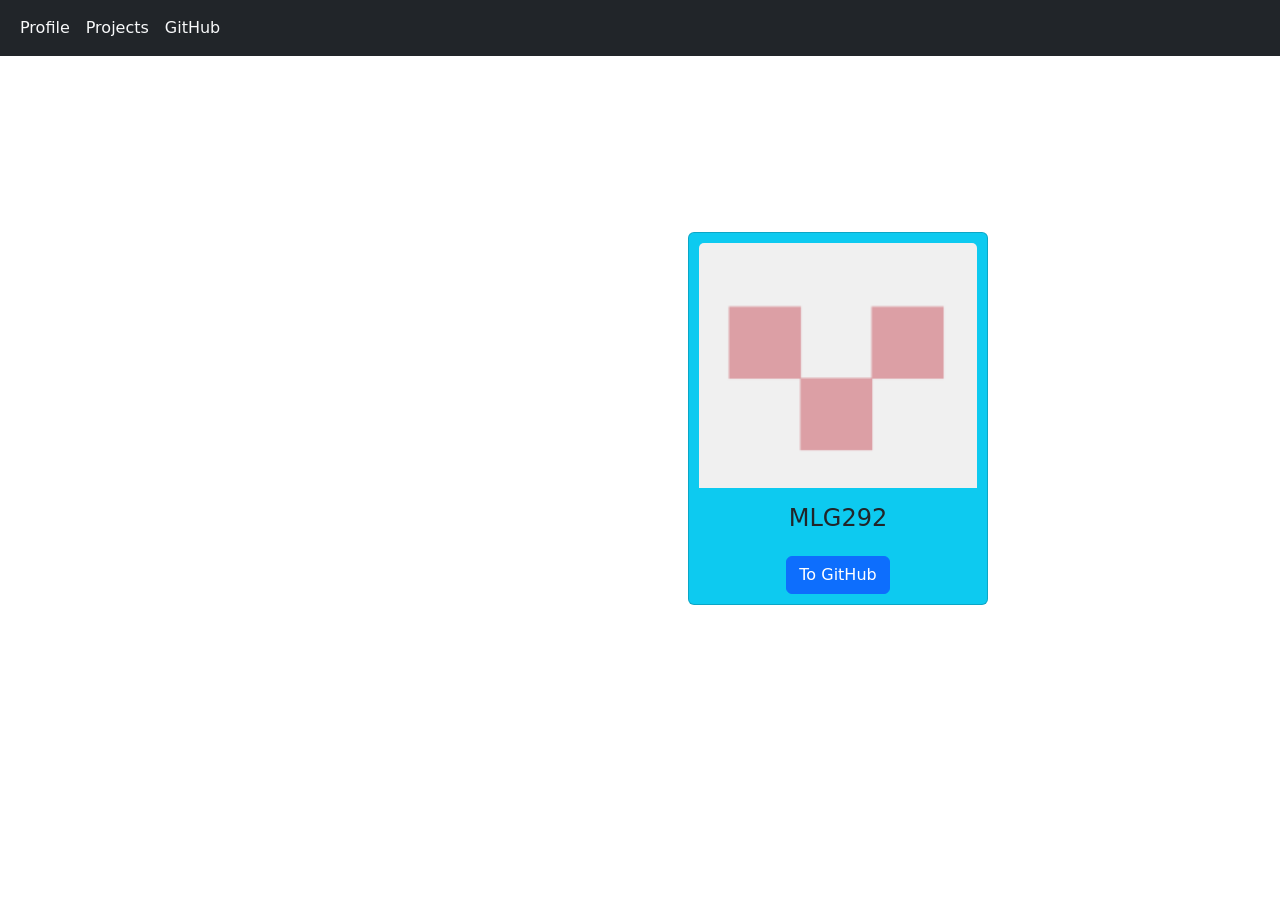
==== github.html @ 26fd2266 "first commit" ====
<!DOCTYPE html>
<html>
    
    <head>
        <meta charset="utf-8" />
        <meta name="viewport" content="width=device-width" />
        <link href="https://cdn.jsdelivr.net/npm/bootstrap@5.3.3/dist/css/bootstrap.min.css" rel="stylesheet">
        <script src="https://cdn.jsdelivr.net/npm/bootstrap@5.3.3/dist/js/bootstrap.bundle.min.js"></script>
        <link href="style.css" rel="stylesheet" type="text/css"/>
        <title>MG's Portfolio</title>
    </head>
    <body>
      <nav class="navbar navbar-expand-sm navbar-dark bg-dark">
        <div class="container-fluid">
          <ul class="navbar-nav sticky-top">
            <li class="nav-item">
              <a class="nav-link text-light" href="profile.html">Profile</a>
            </li>
            <li class="nav-item">
              <a class="nav-link text-light" href="projects.html">Projects</a>
            </li>
            <li class="nav-item">
              <a class="nav-link text-light" href="github.html">GitHub</a>
            </li>
          </ul>
        </div>
    </nav>
    <div>
      <div>
        <h1 class="title">GitHub</h1>
      </div>
    </div>
      <div class="container-fluid text-dark text-center">
        <div class="container">
          <div class="row">
            <div class="col-md-6 p-5">
              <h1 class="paragraphs1">This page links to my GitHub.</h1>
            </div>
            <div class="col-md-6 p-5">
              <div class="card bg-info col-sm-3 mt-5" style="width: 300px; padding: 10px;">
                <img class="card-img-top" src="github face.png" alt="Card image">
                <div class="card-body">
                  <h4 class="card-title">MLG292</h4>
                </div>
                <div class="card-text">
                  <a href="https://github.com/MLG292" class="btn btn-primary">To GitHub</a>
                </div>
              </div> 
            </div>
            <div class="col-md-12 p-5">
              <h1 class="paragraphs1">Thank you for viewing my site!</h1>
            </div>
          </div>
        </div>
      </div>
    </body>
</html>
---- style.css ----
body {
    margin: 0;
    min-height: 100vh;
    background: none;
}
.video-container {
  position: fixed;
  inset: 0;
  overflow: hidden;
  z-index: -1;
}
@font-face {
  font-family: "superFont";
  src: url("../fonts/my-font.woff2") format("woff2");
  font-weight: 400;
  font-style: normal;
}
#bg-video {
  position: absolute;
  top: 50%;
  left: 50%;
  min-width: 100%;
  min-height: 100%;
  width: auto;
  height: auto;
  z-index: -1;
  transform: translate(-50%, -50%);
  object-fit: cover;
}
.title {
    text-align: center;
    font-size: 60px;
    color: white;
}
.paragraphs1 {
    text-align: center;
    font-size: 50px;
    color: white;
}
.paragraphs2 {
    text-align: center;
    font-size: 40px;
    color: white;
}
.mini {
    font-size: 20px;
    text-align: center;
}
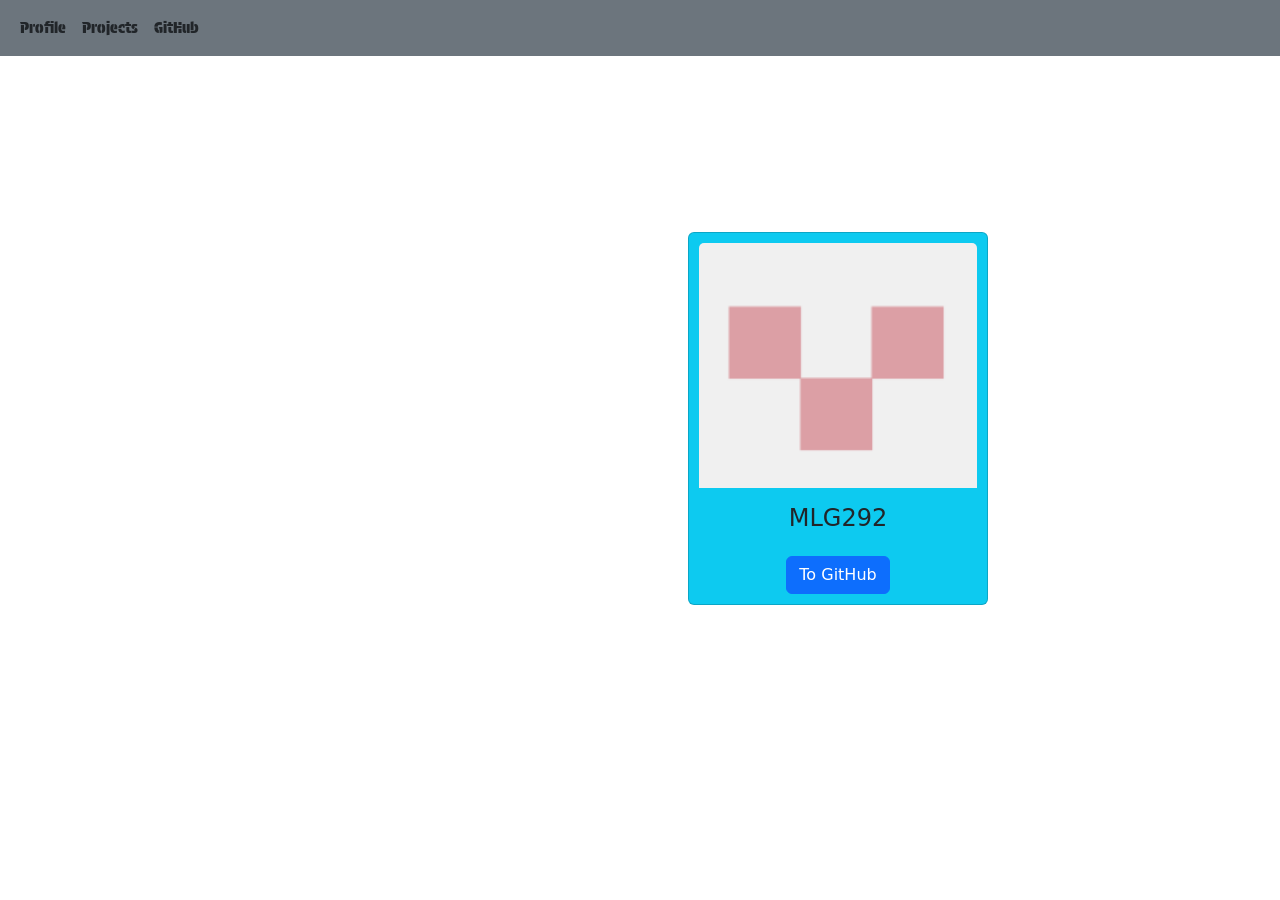
==== commit 141e25ff: "Profile message change & backgrund to all htmls" ====
--- a/github.html
+++ b/github.html
@@ -7,20 +7,25 @@
         <link href="https://cdn.jsdelivr.net/npm/bootstrap@5.3.3/dist/css/bootstrap.min.css" rel="stylesheet">
         <script src="https://cdn.jsdelivr.net/npm/bootstrap@5.3.3/dist/js/bootstrap.bundle.min.js"></script>
         <link href="style.css" rel="stylesheet" type="text/css"/>
-        <title>MG's Portfolio</title>
+        <title>Sensei Masons's Portfolio</title>
     </head>
     <body>
-      <nav class="navbar navbar-expand-sm navbar-dark bg-dark">
+      <header class="video-container">
+      <video autoplay muted loop playsinline id="bg-video">
+        <source src="donuts.mp4" type="video/mp4">
+      </video>
+      </header>
+      <nav class="navbar navbar-expand-sm navbar-light bg-secondary">
         <div class="container-fluid">
           <ul class="navbar-nav sticky-top">
             <li class="nav-item">
-              <a class="nav-link text-light" href="profile.html">Profile</a>
+              <a class="nav-link text-dark" href="profile.html">Profile</a>
             </li>
             <li class="nav-item">
-              <a class="nav-link text-light" href="projects.html">Projects</a>
+              <a class="nav-link text-dark" href="projects.html">Projects</a>
             </li>
             <li class="nav-item">
-              <a class="nav-link text-light" href="github.html">GitHub</a>
+              <a class="nav-link text-dark" href="github.html">GitHub</a>
             </li>
           </ul>
         </div>
--- a/style.css
+++ b/style.css
@@ -2,6 +2,12 @@
     margin: 0;
     min-height: 100vh;
     background: none;
+}
+.bg-grey {
+    /* background-color: #808080; */
+    --bs-grey-rgb: 128, 128, 128;
+    background-color: rgba(var(--bs-grey-rgb), var(--bs-bg-opacity, 1)) !important;
+    color: grey;
 }
 .video-container {
   position: fixed;
@@ -9,11 +15,27 @@
   overflow: hidden;
   z-index: -1;
 }
+.red_boxy {
+    background-color: #DC143C;
+    background-image: var(--bs-gradient); 
+  }
 @font-face {
   font-family: "superFont";
-  src: url("../fonts/my-font.woff2") format("woff2");
+  src: url("Playfair_Display/PlayfairDisplay-VariableFont_wght.ttf") format("truetype");
   font-weight: 400;
   font-style: normal;
+}
+@font-face {
+    font-family: "protest";
+    src: url("Protest_Guerrilla/ProtestGuerrilla-Regular.ttf") format("truetype");
+    font-weight: 400;
+    font-style: normal;
+}
+@font-face {
+    font-family: "york";
+    src: url("newyork/NewYork PERSONAL USE.otf") format("truetype");
+    font-weight: 400;
+    font-style: normal;
 }
 #bg-video {
   position: absolute;
@@ -31,16 +53,22 @@
     text-align: center;
     font-size: 60px;
     color: white;
+    font-family:'protest', serif;
+}
+.navbar .nav-link {
+    font-family: 'protest', serif;
 }
 .paragraphs1 {
     text-align: center;
     font-size: 50px;
     color: white;
+    font-family: "superFont", serif;
 }
 .paragraphs2 {
     text-align: center;
     font-size: 40px;
     color: white;
+    font-family: 'york', serif;
 }
 .mini {
     font-size: 20px;
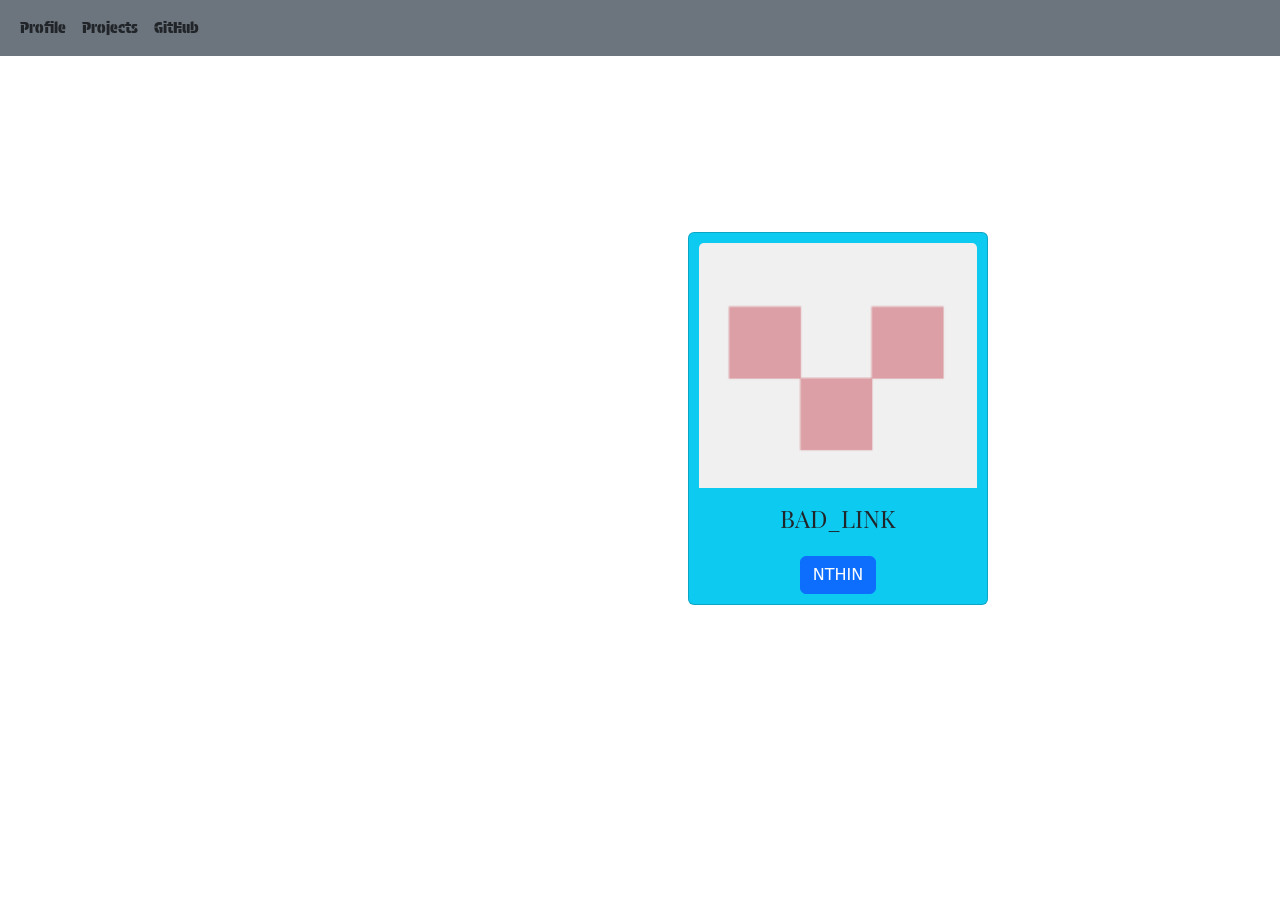
==== commit 5c6ac944: "Changes" ====
--- a/github.html
+++ b/github.html
@@ -45,10 +45,10 @@
               <div class="card bg-info col-sm-3 mt-5" style="width: 300px; padding: 10px;">
                 <img class="card-img-top" src="github face.png" alt="Card image">
                 <div class="card-body">
-                  <h4 class="card-title">MLG292</h4>
+                  <h4 class="card-title">BAD_LINK</h4>
                 </div>
                 <div class="card-text">
-                  <a href="https://github.com/MLG292" class="btn btn-primary">To GitHub</a>
+                  <a href="https://github.com/MLG292" class="btn btn-primary">NTHIN</a>
                 </div>
               </div> 
             </div>
--- a/style.css
+++ b/style.css
@@ -7,7 +7,12 @@
     /* background-color: #808080; */
     --bs-grey-rgb: 128, 128, 128;
     background-color: rgba(var(--bs-grey-rgb), var(--bs-bg-opacity, 1)) !important;
-    color: grey;
+    /*color: grey; */
+}
+.bg-green {
+    /*background-color: rgba(var(--bs-green-rgb), var(--bs-bg-opacity, 0)) !important; */
+    background-color: #8DDCDC !important; /* !important ensures it overrides Bootstrap */
+    border: none;
 }
 .video-container {
   position: fixed;
@@ -15,6 +20,12 @@
   overflow: hidden;
   z-index: -1;
 }
+.card-title {
+    font-family: "superFont", "serif";
+}
+/*.card-body {
+    font-family: "york", "serif";
+} */
 .red_boxy {
     background-color: #DC143C;
     background-image: var(--bs-gradient); 
@@ -71,6 +82,8 @@
     font-family: 'york', serif;
 }
 .mini {
+    text-align: center;
     font-size: 20px;
-    text-align: center;
+    color: white;
+    font-family: "superFont", serif;
 }
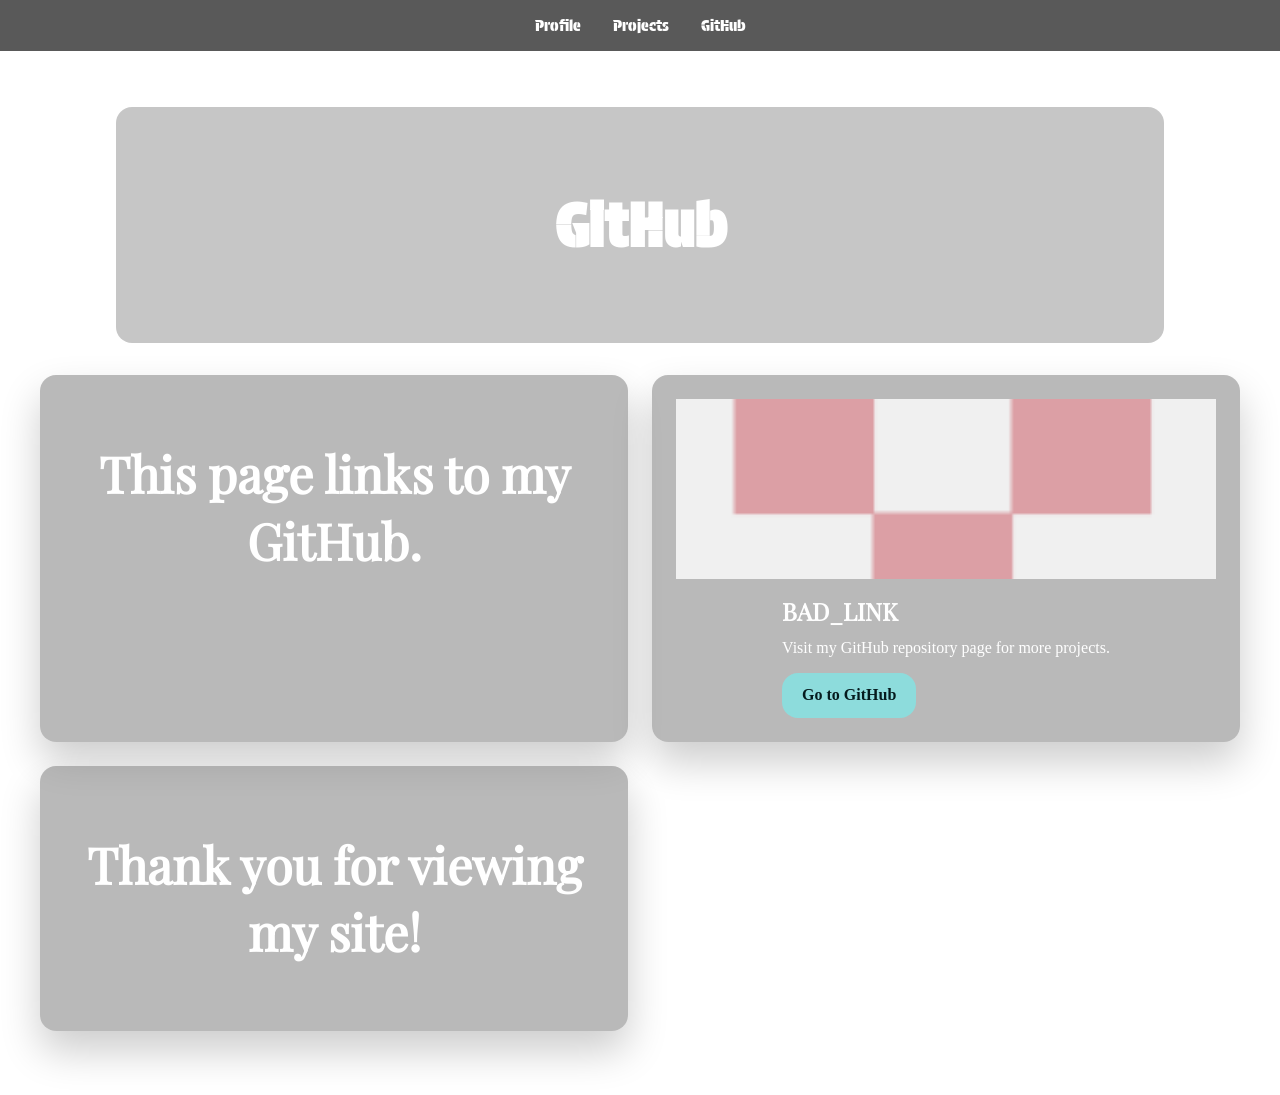
==== commit e86a2a44: "Removed use of Bootstrap, fully html & css. Made boxes rounded & added more cards to have games adde" ====
--- a/github.html
+++ b/github.html
@@ -3,60 +3,46 @@
     
     <head>
         <meta charset="utf-8" />
-        <meta name="viewport" content="width=device-width" />
-        <link href="https://cdn.jsdelivr.net/npm/bootstrap@5.3.3/dist/css/bootstrap.min.css" rel="stylesheet">
-        <script src="https://cdn.jsdelivr.net/npm/bootstrap@5.3.3/dist/js/bootstrap.bundle.min.js"></script>
+        <meta name="viewport" content="width=device-width, initial-scale=1" />
         <link href="style.css" rel="stylesheet" type="text/css"/>
         <title>Sensei Masons's Portfolio</title>
     </head>
     <body>
       <header class="video-container">
-      <video autoplay muted loop playsinline id="bg-video">
-        <source src="donuts.mp4" type="video/mp4">
-      </video>
+        <video autoplay muted loop playsinline id="bg-video">
+          <source src="donuts.mp4" type="video/mp4">
+        </video>
       </header>
-      <nav class="navbar navbar-expand-sm navbar-light bg-secondary">
-        <div class="container-fluid">
-          <ul class="navbar-nav sticky-top">
-            <li class="nav-item">
-              <a class="nav-link text-dark" href="profile.html">Profile</a>
-            </li>
-            <li class="nav-item">
-              <a class="nav-link text-dark" href="projects.html">Projects</a>
-            </li>
-            <li class="nav-item">
-              <a class="nav-link text-dark" href="github.html">GitHub</a>
-            </li>
-          </ul>
+
+      <nav class="top-nav">
+        <div class="nav-inner">
+          <a class="nav-link" href="index.html">Profile</a>
+          <a class="nav-link" href="projects.html">Projects</a>
+          <a class="nav-link" href="github.html">GitHub</a>
         </div>
-    </nav>
-    <div>
-      <div>
-        <h1 class="title">GitHub</h1>
-      </div>
-    </div>
-      <div class="container-fluid text-dark text-center">
-        <div class="container">
-          <div class="row">
-            <div class="col-md-6 p-5">
-              <h1 class="paragraphs1">This page links to my GitHub.</h1>
-            </div>
-            <div class="col-md-6 p-5">
-              <div class="card bg-info col-sm-3 mt-5" style="width: 300px; padding: 10px;">
-                <img class="card-img-top" src="github face.png" alt="Card image">
-                <div class="card-body">
-                  <h4 class="card-title">BAD_LINK</h4>
-                </div>
-                <div class="card-text">
-                  <a href="https://github.com/MLG292" class="btn btn-primary">NTHIN</a>
-                </div>
-              </div> 
-            </div>
-            <div class="col-md-12 p-5">
-              <h1 class="paragraphs1">Thank you for viewing my site!</h1>
+      </nav>
+
+      <main class="page-section">
+        <section class="intro-box">
+          <h1 class="title">GitHub</h1>
+        </section>
+
+        <section class="text-grid">
+          <div class="text-card">
+            <h1 class="paragraphs1">This page links to my GitHub.</h1>
+          </div>
+          <div class="link-card">
+            <img class="project-image" src="github face.png" alt="GitHub profile image">
+            <div class="project-card-body">
+              <h4 class="project-title">BAD_LINK</h4>
+              <p>Visit my GitHub repository page for more projects.</p>
+              <a class="link-button" href="https://github.com/MLG292" target="_blank" rel="noreferrer">Go to GitHub</a>
             </div>
           </div>
-        </div>
-      </div>
+          <div class="text-card">
+            <h1 class="paragraphs1">Thank you for viewing my site!</h1>
+          </div>
+        </section>
+      </main>
     </body>
 </html>
--- a/style.css
+++ b/style.css
@@ -86,4 +86,187 @@
     font-size: 20px;
     color: white;
     font-family: "superFont", serif;
-}+}
+
+.text-grid {
+  display: grid;
+  gap: 1.5rem;
+  margin-top: 2rem;
+}
+
+@media (min-width: 900px) {
+  .text-grid {
+    grid-template-columns: repeat(2, minmax(0, 1fr));
+  }
+}
+
+.text-card,
+.link-card {
+  background-color: rgba(128, 128, 128, 0.55);
+  border-radius: 1rem;
+  padding: 1.5rem;
+  box-shadow: 0 20px 40px rgba(0, 0, 0, 0.2);
+}
+
+.link-card {
+  display: flex;
+  flex-direction: column;
+  align-items: center;
+  text-align: center;
+}
+
+.link-card .project-image {
+  height: 180px;
+  margin-bottom: 1rem;
+}
+
+.link-card .project-card-body {
+  padding: 0;
+}
+
+.link-button {
+  display: inline-block;
+  margin-top: 1rem;
+  padding: 0.85rem 1.25rem;
+  background-color: #8ddcdc;
+  color: #051b1e;
+  border-radius: 1rem;
+  text-decoration: none;
+  font-weight: 700;
+  transition: transform 0.2s ease, background-color 0.2s ease;
+}
+
+.link-button:hover,
+.link-button:focus {
+  background-color: #6bb6b6;
+  transform: translateY(-1px);
+}
+
+.project-card-body p {
+  color: white;
+  margin: 0.75rem 0 0;
+}
+
+.top-nav {
+  position: sticky;
+  top: 0;
+  background-color: rgba(34, 34, 34, 0.75);
+  backdrop-filter: blur(10px);
+  z-index: 10;
+}
+
+.nav-inner {
+  display: flex;
+  justify-content: center;
+  gap: 2rem;
+  padding: 1rem 0;
+}
+
+.nav-link {
+  color: #ffffff;
+  text-decoration: none;
+  font-family: 'protest', serif;
+  font-size: 1rem;
+  transition: color 0.2s ease;
+}
+
+.nav-link:hover,
+.nav-link:focus {
+  color: #8ddcdc;
+}
+
+.page-section {
+  padding: 2rem 1rem 4rem;
+  max-width: 1200px;
+  margin: 0 auto;
+}
+
+.intro-box {
+  background-color: rgba(128, 128, 128, 0.45);
+  border-radius: 1rem;
+  padding: 2rem 1.5rem;
+  margin: 1.5rem auto;
+  max-width: 1000px;
+}
+
+.projects-grid {
+  display: grid;
+  grid-template-columns: repeat(auto-fit, minmax(280px, 1fr));
+  gap: 1.5rem;
+  margin-top: 2rem;
+}
+
+.project-card {
+  background-color: rgba(128, 128, 128, 0.75);
+  border-radius: 1.25rem;
+  overflow: hidden;
+  box-shadow: 0 20px 40px rgba(0, 0, 0, 0.25);
+  display: flex;
+  flex-direction: column;
+  min-height: 100%;
+}
+
+.project-image {
+  width: 100%;
+  height: 200px;
+  object-fit: cover;
+}
+
+.project-card-body {
+  padding: 1rem;
+  text-align: left;
+}
+
+.project-title {
+  margin: 0 0 0.75rem;
+  font-family: "superFont", serif;
+  font-size: 1.5rem;
+  color: white;
+}
+
+.project-card-body ul {
+  margin: 0;
+  padding-left: 1.25rem;
+  color: white;
+  line-height: 1.6;
+}
+
+.project-card-body li {
+  margin-bottom: 0.65rem;
+}
+
+.project-details {
+  border-top: 1px solid rgba(255, 255, 255, 0.15);
+  background-color: rgba(0, 0, 0, 0.05);
+  padding: 1rem;
+}
+
+.project-details summary {
+  cursor: pointer;
+  list-style: none;
+  outline: none;
+  font-weight: 700;
+  color: white;
+  background-color: #8ddcdc;
+  border-radius: 0.75rem;
+  padding: 0.8rem 1rem;
+}
+
+.project-details summary::-webkit-details-marker {
+  display: none;
+}
+
+.project-details p,
+.project-details a {
+  margin: 0.75rem 0 0;
+  color: #ffffff;
+  display: block;
+}
+
+.project-details a {
+  text-decoration: underline;
+}
+
+.project-details[open] summary {
+  background-color: #6bb6b6;
+}
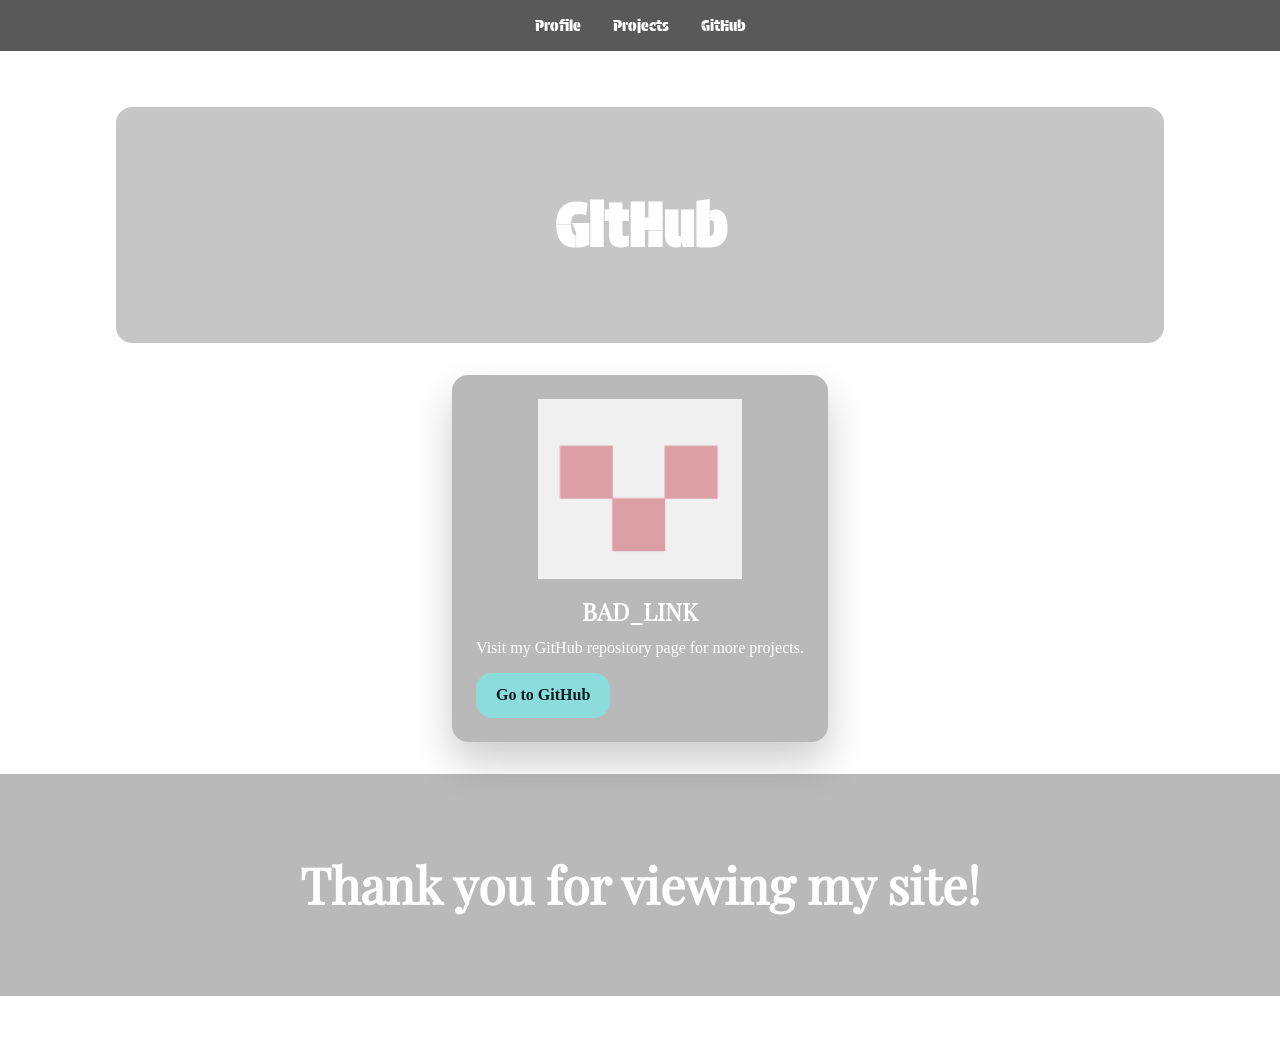
==== commit d82c5ae8: "Small game updates" ====
--- a/github.html
+++ b/github.html
@@ -27,10 +27,7 @@
           <h1 class="title">GitHub</h1>
         </section>
 
-        <section class="text-grid">
-          <div class="text-card">
-            <h1 class="paragraphs1">This page links to my GitHub.</h1>
-          </div>
+        <section class="centered-card">
           <div class="link-card">
             <img class="project-image" src="github face.png" alt="GitHub profile image">
             <div class="project-card-body">
@@ -39,6 +36,9 @@
               <a class="link-button" href="https://github.com/MLG292" target="_blank" rel="noreferrer">Go to GitHub</a>
             </div>
           </div>
+        </section>
+
+        <section class="full-width-banner">
           <div class="text-card">
             <h1 class="paragraphs1">Thank you for viewing my site!</h1>
           </div>
--- a/style.css
+++ b/style.css
@@ -100,12 +100,47 @@
   }
 }
 
+.centered-card {
+  display: flex;
+  justify-content: center;
+  margin: 2rem auto;
+  max-width: 1000px;
+  padding: 0 1rem;
+}
+
+.centered-card .text-card {
+  width: 100%;
+  max-width: 900px;
+}
+
 .text-card,
 .link-card {
   background-color: rgba(128, 128, 128, 0.55);
   border-radius: 1rem;
   padding: 1.5rem;
   box-shadow: 0 20px 40px rgba(0, 0, 0, 0.2);
+}
+
+/* Full-width banner sections that span the viewport but center their inner content */
+.full-width-banner {
+  width: 100vw;
+  margin-left: calc(50% - 50vw);
+  background-color: rgba(128, 128, 128, 0.55);
+  padding: 1.5rem 0;
+  display: flex;
+  justify-content: center;
+}
+
+.full-width-banner .text-card {
+  background: transparent;
+  box-shadow: none;
+  border-radius: 0.75rem;
+  padding: 0.75rem 1.25rem;
+  max-width: 1200px;
+  width: 100%;
+  display: flex;
+  justify-content: center;
+  align-items: center;
 }
 
 .link-card {
@@ -190,26 +225,27 @@
 }
 
 .projects-grid {
-  display: grid;
-  grid-template-columns: repeat(auto-fit, minmax(280px, 1fr));
+  display: block;
   gap: 1.5rem;
   margin-top: 2rem;
 }
 
 .project-card {
-  background-color: rgba(128, 128, 128, 0.75);
+  background-color: rgba(128, 128, 128, 0.85);
   border-radius: 1.25rem;
   overflow: hidden;
   box-shadow: 0 20px 40px rgba(0, 0, 0, 0.25);
-  display: flex;
-  flex-direction: column;
-  min-height: 100%;
+  display: block;
+  width: 100%;
+  margin-bottom: 1.5rem;
 }
 
 .project-image {
   width: 100%;
-  height: 200px;
-  object-fit: cover;
+  height: auto;
+  max-height: 480px;
+  object-fit: contain;
+  display: block;
 }
 
 .project-card-body {
@@ -222,6 +258,7 @@
   font-family: "superFont", serif;
   font-size: 1.5rem;
   color: white;
+  text-align: center;
 }
 
 .project-card-body ul {
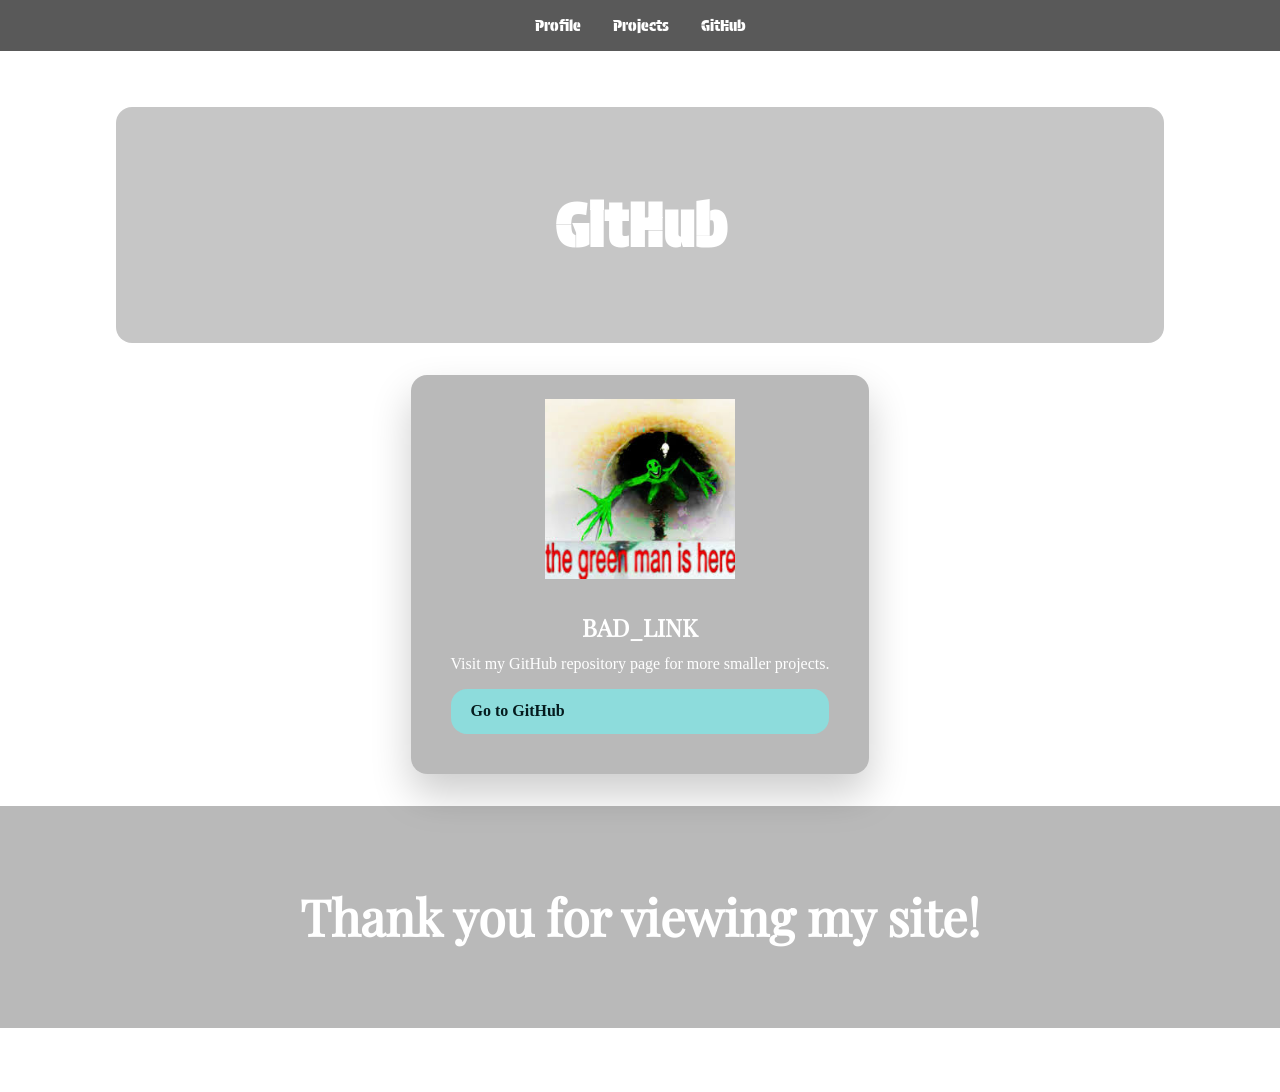
==== commit 2375b2c0: "Github page works now" ====
--- a/github.html
+++ b/github.html
@@ -29,11 +29,11 @@
 
         <section class="centered-card">
           <div class="link-card">
-            <img class="project-image" src="github face.png" alt="GitHub profile image">
+            <img class="project-image" src="green_man.jpg" alt="GitHub profile image">
             <div class="project-card-body">
               <h4 class="project-title">BAD_LINK</h4>
-              <p>Visit my GitHub repository page for more projects.</p>
-              <a class="link-button" href="https://github.com/MLG292" target="_blank" rel="noreferrer">Go to GitHub</a>
+              <p>Visit my GitHub repository page for more smaller projects.</p>
+              <a class="link-button" href="https://github.com/The-Green-Man-12" target="_blank" rel="noreferrer">Go to GitHub</a>
             </div>
           </div>
         </section>
--- a/style.css
+++ b/style.css
@@ -155,13 +155,13 @@
   margin-bottom: 1rem;
 }
 
-.link-card .project-card-body {
+..link-card .project-card-body {
   padding: 0;
 }
 
 .link-button {
-  display: inline-block;
-  margin-top: 1rem;
+  display: block;
+  margin: 1rem auto 0;
   padding: 0.85rem 1.25rem;
   background-color: #8ddcdc;
   color: #051b1e;
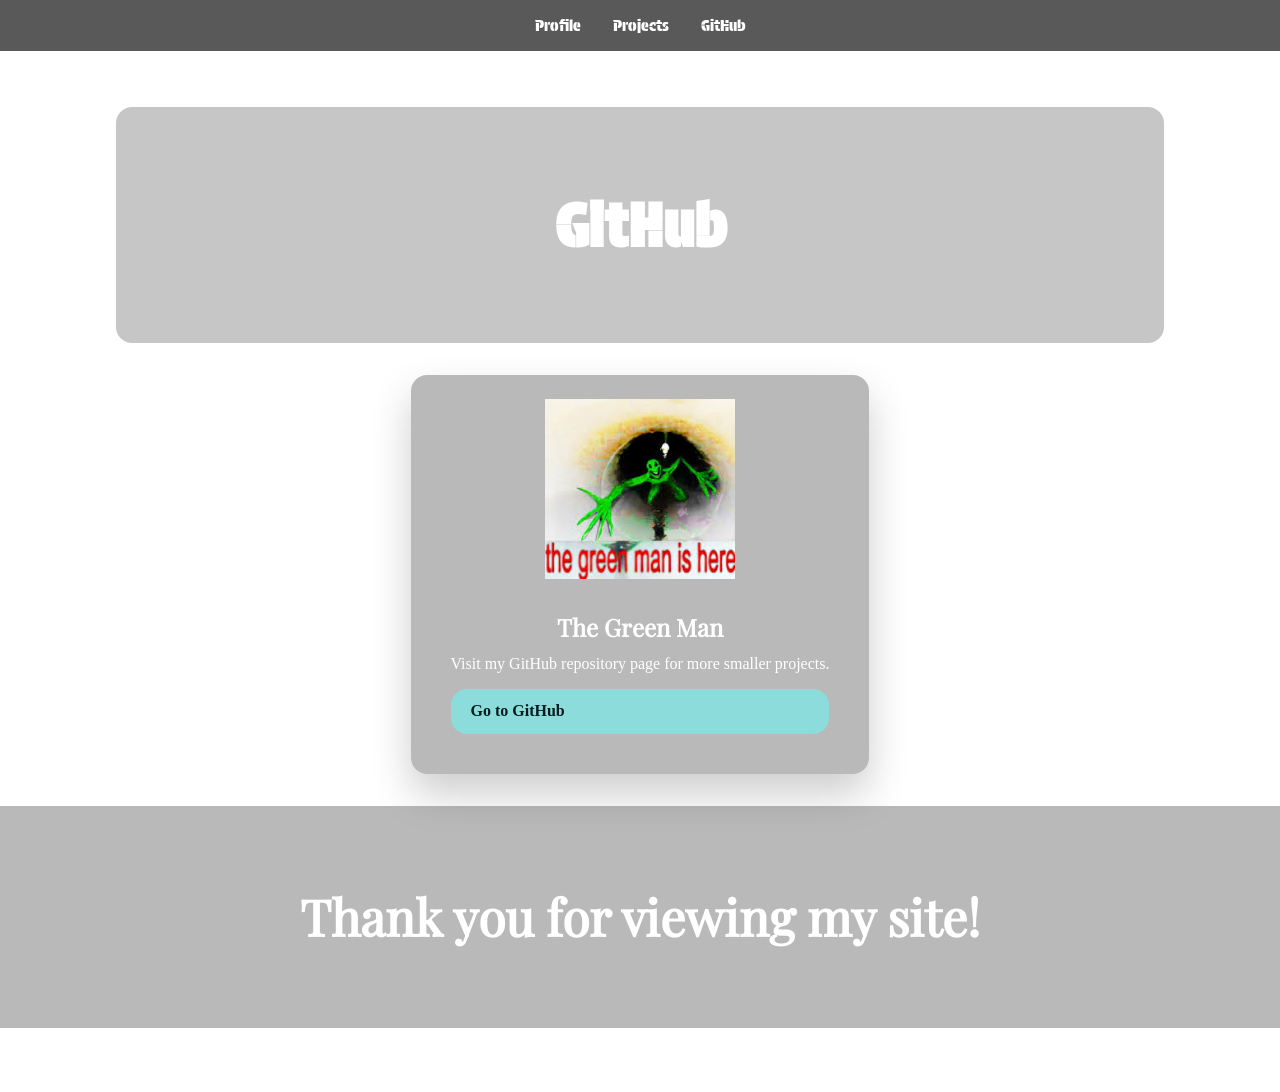
==== commit 3377ef4d: "tweaks" ====
--- a/github.html
+++ b/github.html
@@ -31,7 +31,7 @@
           <div class="link-card">
             <img class="project-image" src="green_man.jpg" alt="GitHub profile image">
             <div class="project-card-body">
-              <h4 class="project-title">BAD_LINK</h4>
+              <h4 class="project-title">The Green Man</h4>
               <p>Visit my GitHub repository page for more smaller projects.</p>
               <a class="link-button" href="https://github.com/The-Green-Man-12" target="_blank" rel="noreferrer">Go to GitHub</a>
             </div>
